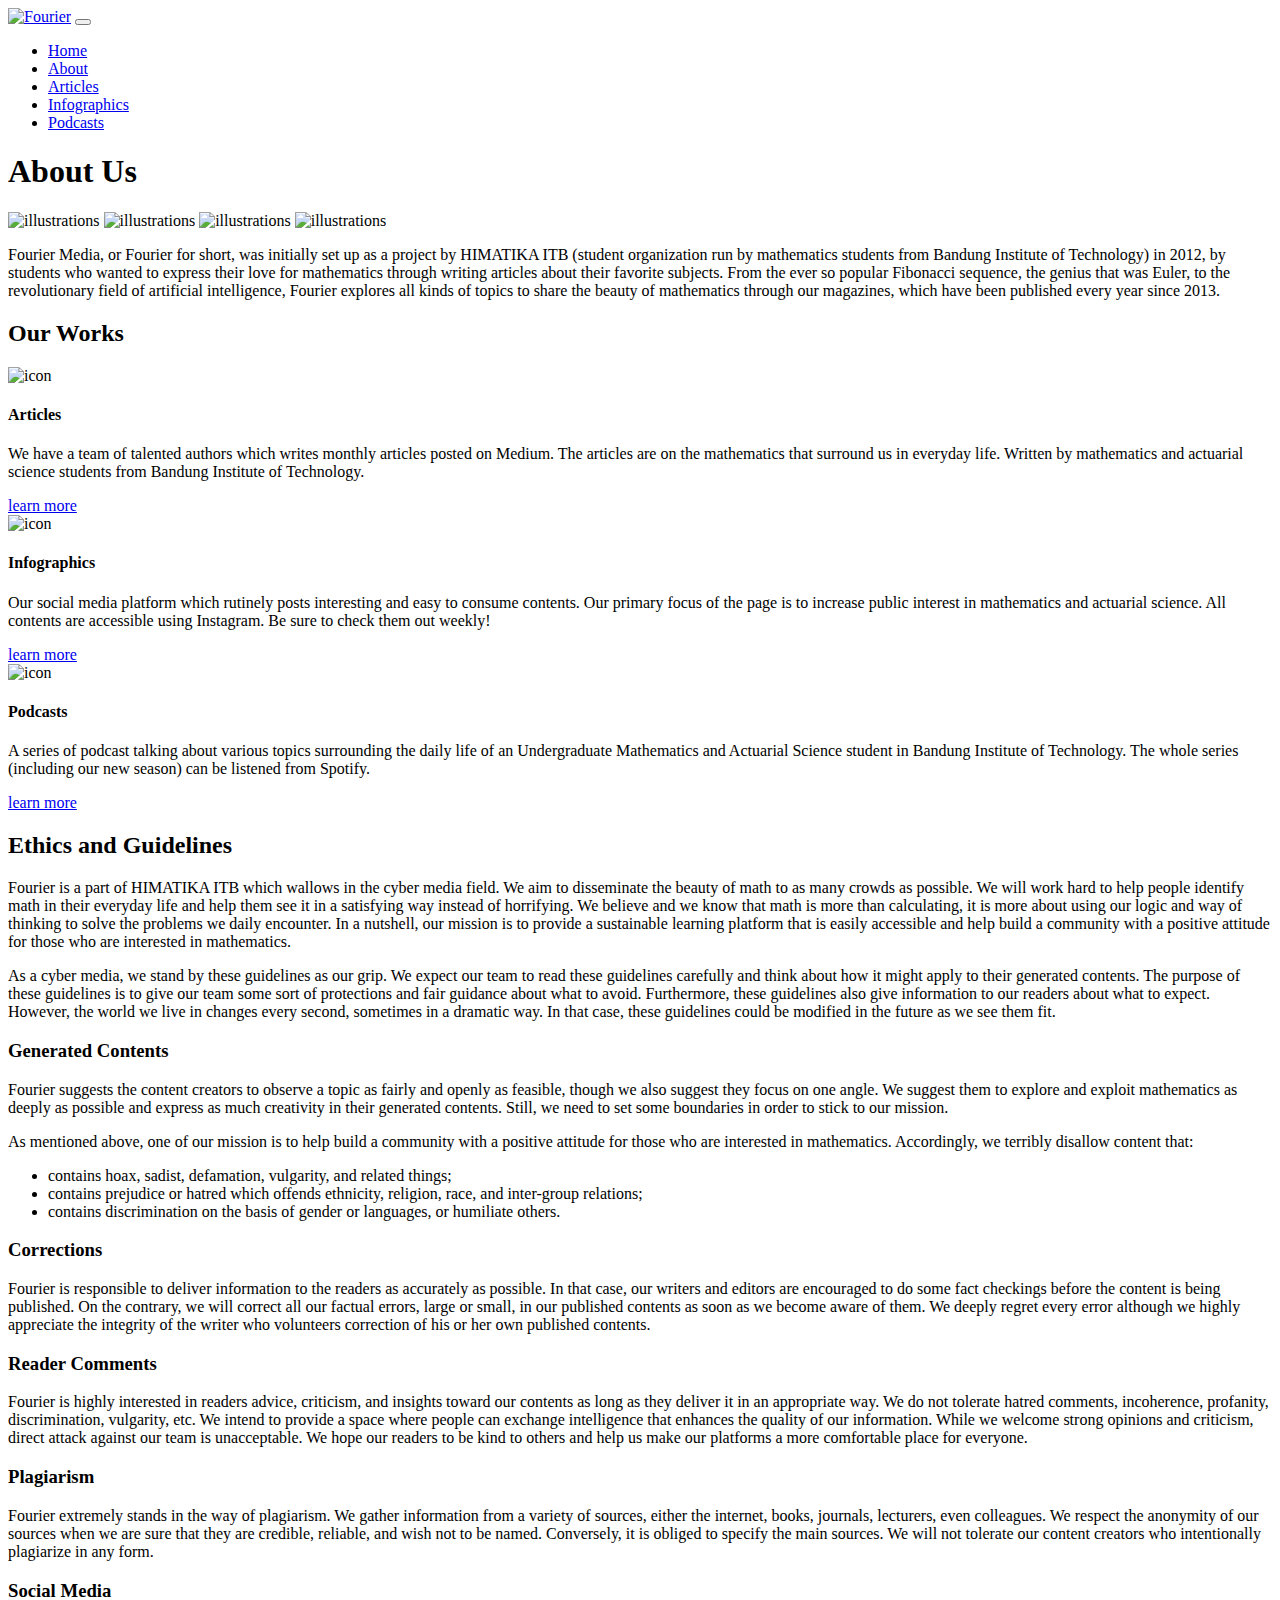
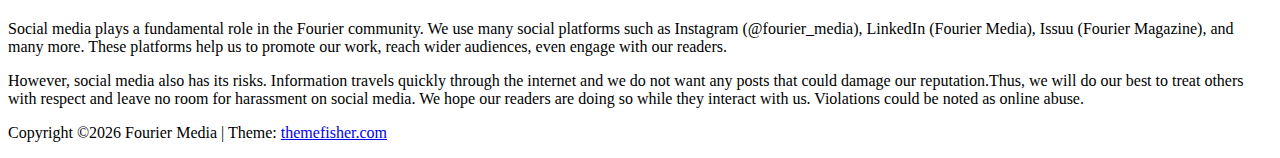
==== about.html @ 77a24170 "Add files via upload" ====
<!DOCTYPE html>
<html lang="zxx">

<head>
  <meta charset="utf-8">
  <title>About Us - Fourier Media</title>

  <!-- mobile specific metas -->
  <meta http-equiv="X-UA-Compatible" content="IE=edge">
  <meta name="viewport" content="width=device-width, initial-scale=1.0, maximum-scale=5.0">
  
  <!-- ** plugins needed for the website ** -->
  <!-- bootstrap -->
  <link rel="stylesheet" href="plugins/bootstrap/bootstrap.min.css">
  <!-- slick slider -->
  <link rel="stylesheet" href="plugins/slick/slick.css">
  <!-- themefy-icon -->
  <link rel="stylesheet" href="plugins/themify-icons/themify-icons.css">

  <!-- main stylesheet -->
  <link href="css/style.css" rel="stylesheet">
  
  <!-- favicon -->
  <link rel="apple-touch-icon" sizes="180x180" href="images/favicon/apple-touch-icon.png">
  <link rel="icon" type="image/png" sizes="32x32" href="images/favicon/favicon-32x32.png">
  <link rel="icon" type="image/png" sizes="16x16" href="images/favicon/favicon-16x16.png">
  <link rel="manifest" href="images/favicon/site.webmanifest">
</head>

<body>
  

<header class="navigation fixed-top">
  <nav class="navbar navbar-expand-lg navbar-dark py-0">
    <a class="navbar-brand font-tertiary h3" href="index.html"><img src="images/logo.png" alt="Fourier" class="img-responsive"></a>
    <button class="navbar-toggler" type="button" data-toggle="collapse" data-target="#navigation"
      aria-controls="navigation" aria-expanded="false" aria-label="Toggle navigation">
      <span class="navbar-toggler-icon"></span>
    </button>

    <div class="collapse navbar-collapse text-center" id="navigation">
      <ul class="navbar-nav ml-auto">
        <li class="nav-item">
          <a class="nav-link" href="index.html">Home</a>
        </li>
        <li class="nav-item active">
          <a class="nav-link" href="about.html">About</a>
        </li>
        <li class="nav-item">
          <a class="nav-link" href="medium.html">Articles</a>
        </li>
        <li class="nav-item">
          <a class="nav-link" href="instagram.html">Infographics</a>
        </li>
        <li class="nav-item">
          <a class="nav-link" href="podcast.html">Podcasts</a>
        </li>
      </ul>
    </div>
  </nav>
</header>

<!-- page title -->
<section class="page-title-alt bg-primary position-relative">
  <div class="container">
    <div class="row">
      <div class="col-12">
        <h1 class="text-white font-tertiary">About Us</h1>
      </div>
    </div>
  </div>
  <!-- background shapes -->
  <img src="images/illustrations/leaf-bg-top.png" alt="illustrations" class="bg-shape-1 w-100">
  <img src="images/illustrations/leaf-yellow.png" alt="illustrations" class="bg-shape-3">
  <img src="images/illustrations/leaf-orange.png" alt="illustrations" class="bg-shape-4">
  <img src="images/illustrations/leaf-cyan-lg.png" alt="illustrations" class="bg-shape-6">
</section>
<!-- /page title -->

<!-- about -->
<section class="section">
  <div class="container">
    <div class="row">
      <div class="col-lg-12 mx-auto">
        <p class="font-secondary paragraph-lg text-dark about-align"> Fourier Media, or Fourier for short, was initially set up as a project by HIMATIKA ITB 
          (student organization run by mathematics students from Bandung Institute of Technology) in 2012, by students who wanted to express 
          their love for mathematics through writing articles about their favorite subjects. From the ever so popular Fibonacci sequence, the genius that was Euler, to the revolutionary field of artificial intelligence, Fourier explores all kinds of topics to share 
          the beauty of mathematics through our magazines, which have been published every year since 2013.</p>
      </div>
    </div>
  </div>
</section>
<!-- /about -->

<!-- work -->
<section class="section">
  <div class="container">
    <div class="row justify-content-around">
      <div class="col-lg-12 text-center">
        <h2 class="section-title">Our Works</h2>
      </div>
      <div class="col-lg-3 col-md-4 text-center hover-shadow pt-3 rounded">
        <div class="ml-2 mr-2">
          <img src="images/icons/medium.png" class="mt-2 mb-4" alt="icon">
          <h4 class="mb-4">Articles</h4>
          <p class="font-secondary text-dark about-align"> We have a team of talented authors which writes monthly articles posted on Medium. 
            The articles are on the mathematics that surround us in everyday life. 
            Written by mathematics and actuarial science students from Bandung Institute of Technology.
          </p>
          <a href="https://medium.com/fourier-media" class="about-btn btn btn-xs btn-primary">learn more</a>
        </div>
      </div>
      <div class="col-lg-3 col-md-4 text-center hover-shadow pt-3 rounded">
        <div class="ml-2 mr-2">
          <img src="images/icons/instagram.png" class="mt-2 mb-4" alt="icon">
          <h4 class="mb-4">Infographics</h4>
          <p class="font-secondary text-dark about-align"> Our social media platform which rutinely posts interesting and easy 
            to consume contents. Our primary focus of the page is to increase public interest in mathematics and actuarial science.
            All contents are accessible using Instagram. Be sure to check them out weekly!
          </p>
          <a href="https://www.instagram.com/fourier_media/" class="about-btn btn btn-xs btn-primary">learn more</a>
        </div>
      </div>
      <div class="col-lg-3 col-md-4 text-center hover-shadow pt-3 rounded">
        <div class="ml-2 mr-2">
          <img src="images/icons/spotify.png" class="mt-2 mb-4" alt="icon">
          <h4 class="mb-4">Podcasts</h4>
          <p class="font-secondary text-dark about-align"> A series of podcast talking about various topics surrounding the daily life 
            of an Undergraduate Mathematics and Actuarial Science student in Bandung Institute of Technology. 
            The whole series (including our new season) can be listened from Spotify.
          </p>
          <a href="https://open.spotify.com/show/69jXp36XasVOKYjarYOPJY" class="about-btn btn btn-xs btn-primary">learn more</a>
        </div>
      </div>
    </div>
  </div>
</section>

<section class="section">
  <div class="container">
    <div class="row justify-content-around">
      <div class="col-lg-12 text-center">
        <h2 class="section-title">Ethics and Guidelines</h2>
      </div>
      <div class="col-lg-12 mx-auto">
        <p class="font-secondary paragraph-lg text-dark about-align mb-4">Fourier is a part of HIMATIKA ITB which wallows in the cyber media field. We aim to disseminate the beauty of math to as many crowds as possible. We will work hard to help people identify math in their everyday life and help them see it in a satisfying way instead of horrifying. We believe and we know that math is more than calculating, it is more about using our logic and way of thinking to solve the problems we daily encounter. In a nutshell, our mission is to provide a sustainable learning platform that is easily accessible and help build a community with a positive attitude for those who are interested in mathematics.</p>
        <p class="font-secondary paragraph-lg text-dark about-align">As a cyber media, we stand by these guidelines as our grip. We expect our team to read these guidelines carefully and think about how it might apply to their generated contents. The purpose of these guidelines is to give our team some sort of protections and fair guidance about what to avoid. Furthermore, these guidelines also give information to our readers about what to expect.
          However, the world we live in changes every second, sometimes in a dramatic way. In that case, these guidelines could be modified in the future as we see them fit.</p>
      </div>
      <div class="col-lg-12 mt-5">
        <h3 class="about-section-title">Generated Contents</h3>
      </div>
      <div class="col-lg-12 mx-auto">
        <p class="font-secondary paragraph-lg text-dark about-align mb-4">Fourier suggests the content creators to observe a topic as fairly and openly as feasible, though we also suggest they focus on one angle. We suggest them to explore and exploit mathematics as deeply as possible and express as much creativity in their generated contents. Still, we need to set some boundaries in order to stick to our mission.</p>
        <p class="font-secondary paragraph-lg text-dark about-align">As mentioned above, one of our mission is to help build a community with a positive attitude for those who are interested in mathematics. Accordingly, we terribly disallow content that:</p>
        <ul class="font-secondary paragraph-lg text-dark about-align">
          <li class="mb-3">contains hoax, sadist, defamation, vulgarity, and related things;</li>
          <li class="mb-3">contains prejudice or hatred which offends ethnicity, religion, race, and inter-group relations;</li>
          <li class="mb-4">contains discrimination on the basis of gender or languages, or humiliate others.</li>
        </ul>
      </div>
      <div class="col-lg-12 mt-5">
        <h3 class="about-section-title">Corrections</h3>
      </div>
      <div class="col-lg-12 mx-auto">
        <p class="font-secondary paragraph-lg text-dark about-align">Fourier is responsible to deliver information to the readers as accurately as possible. In that case, our writers and editors are encouraged to do some fact checkings before the content is being published. On the contrary, we will correct all our factual errors, large or small, in our published contents as soon as we become aware of them. We deeply regret every error although we highly appreciate the integrity of the writer who volunteers correction of his or her own published contents.</p>
      </div>
      <div class="col-lg-12 mt-5">
        <h3 class="about-section-title">Reader Comments</h3>
      </div>
      <div class="col-lg-12 mx-auto">
        <p class="font-secondary paragraph-lg text-dark about-align">Fourier is highly interested in readers advice, criticism, and insights toward our contents as long as they deliver it in an appropriate way. We do not tolerate hatred comments, incoherence, profanity, discrimination, vulgarity, etc. We intend to provide a space where people can exchange intelligence that enhances the quality of our information. While we welcome strong opinions and criticism, direct attack against our team is unacceptable. We hope our readers to be kind to others and help us make our platforms a more comfortable place for everyone.</p>
      </div>
      <div class="col-lg-12 mt-5">
        <h3 class="about-section-title">Plagiarism</h3>
      </div>
      <div class="col-lg-12 mx-auto">
        <p class="font-secondary paragraph-lg text-dark about-align">Fourier extremely stands in the way of plagiarism. We gather information from a variety of sources, either the internet, books, journals, lecturers, even colleagues. We respect the anonymity of our sources when we are sure that they are credible, reliable, and wish not to be named. Conversely, it is obliged to specify the main sources. We will not tolerate our content creators who intentionally plagiarize in any form.</p>
      </div>
      <div class="col-lg-12 mt-5">
        <h3 class="about-section-title">Social Media</h3>
      </div>
      <div class="col-lg-12 mx-auto">
        <p class="font-secondary paragraph-lg text-dark about-align mb-4">Social media plays a fundamental role in the Fourier community. We use many social platforms such as Instagram (@fourier_media), LinkedIn (Fourier Media), Issuu (Fourier Magazine), and many more. These platforms help us to promote our work, reach wider audiences, even engage with our readers.</p>
        <p class="font-secondary paragraph-lg text-dark about-align">However, social media also has its risks. Information travels quickly through the internet and we do not want any posts that could damage our reputation.Thus, we will do our best to treat others with respect and leave no room for harassment on social media. We hope our readers are doing so while they interact with us. Violations could be noted as online abuse.</p>
      </div>
    </div>
  </div>
</section>
<!-- ./work -->

<!-- footer -->
<footer class="footer-section">
  <div class="text-center border-dark py-4">
    <p class="mb-0 text-light">Copyright ©<script>
        var CurrentYear = new Date().getFullYear()
        document.write(CurrentYear)
      </script> Fourier Media | Theme: <a href="https://themefisher.com">themefisher.com</a></p>
  </div>
</footer>
<!-- /footer -->

<!-- jQuery -->
<script src="plugins/jQuery/jquery.min.js"></script>
<!-- bootstrap JS -->
<script src="plugins/bootstrap/bootstrap.min.js"></script>
<!-- slick slider -->
<script src="plugins/slick/slick.min.js"></script>
<!-- filter -->
<script src="plugins/shuffle/shuffle.min.js"></script>

<!-- main script -->
<script src="js/script.js"></script>

</body>
</html>
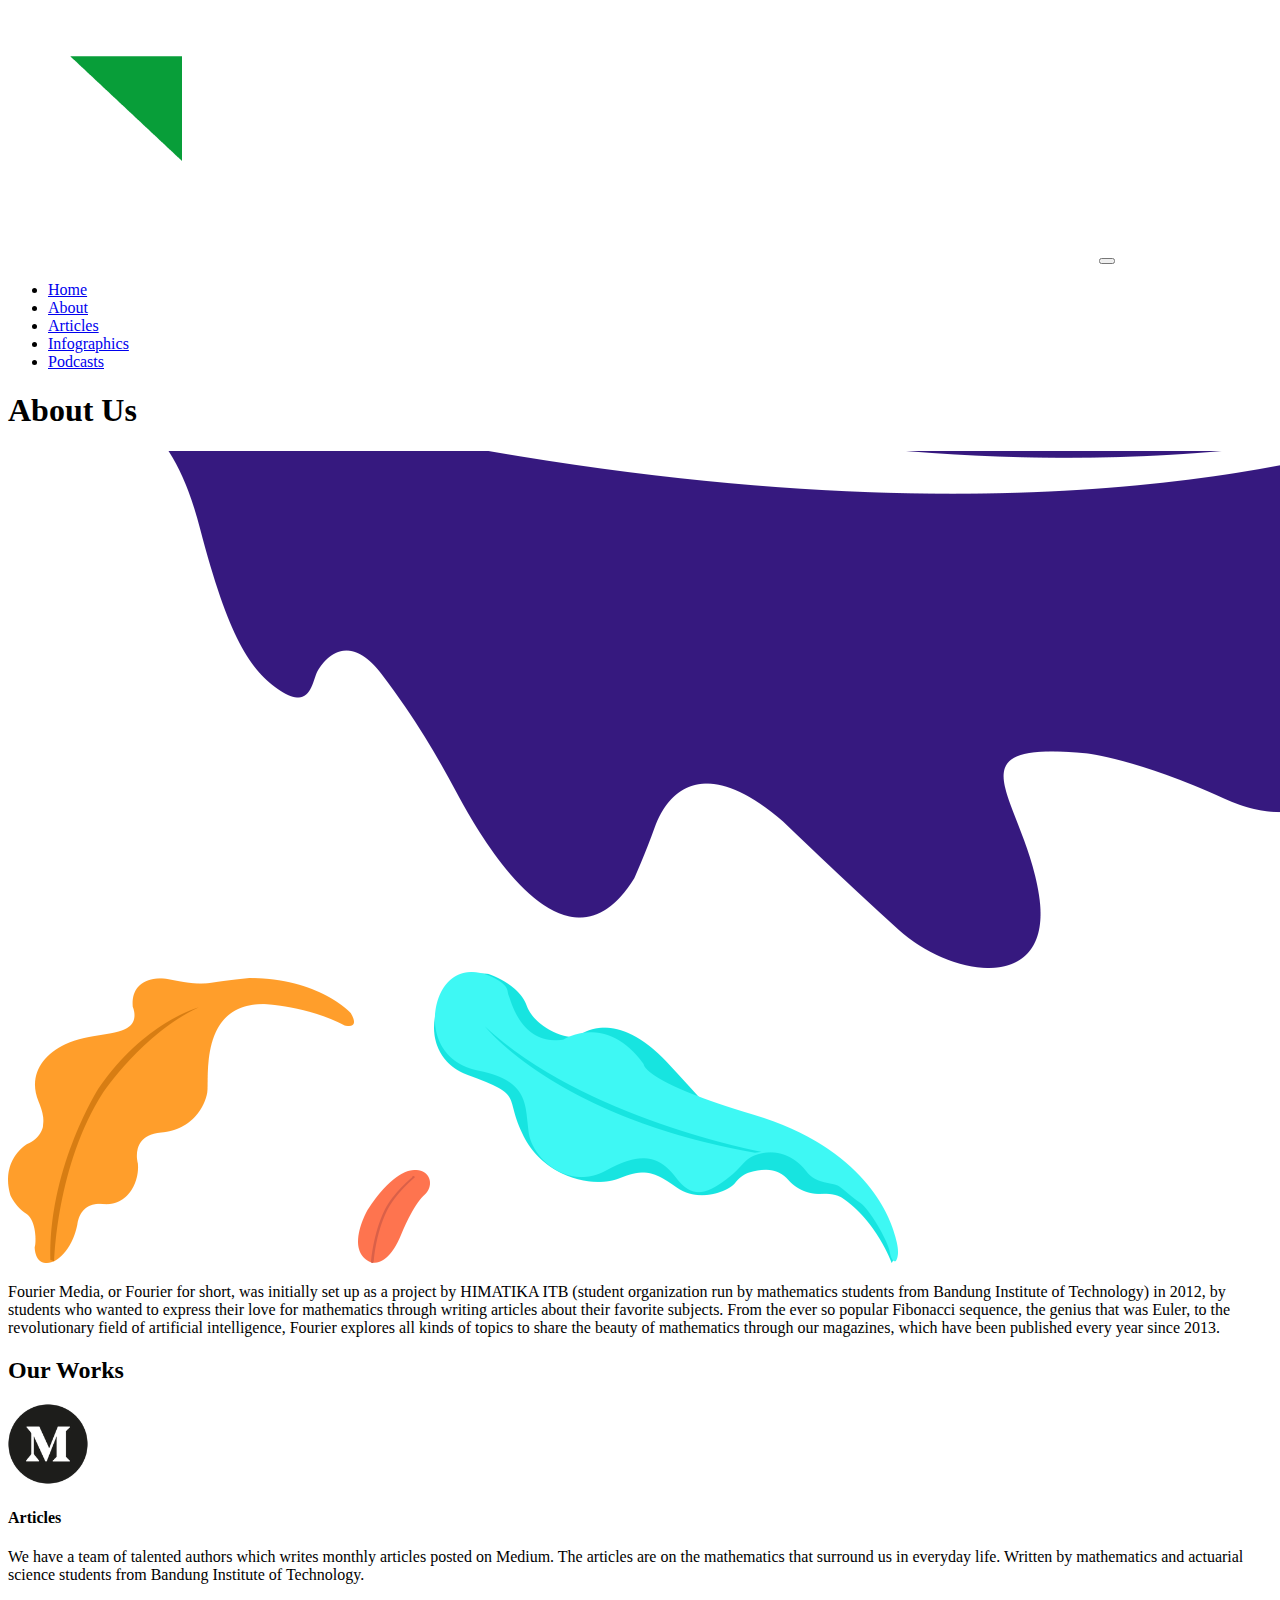
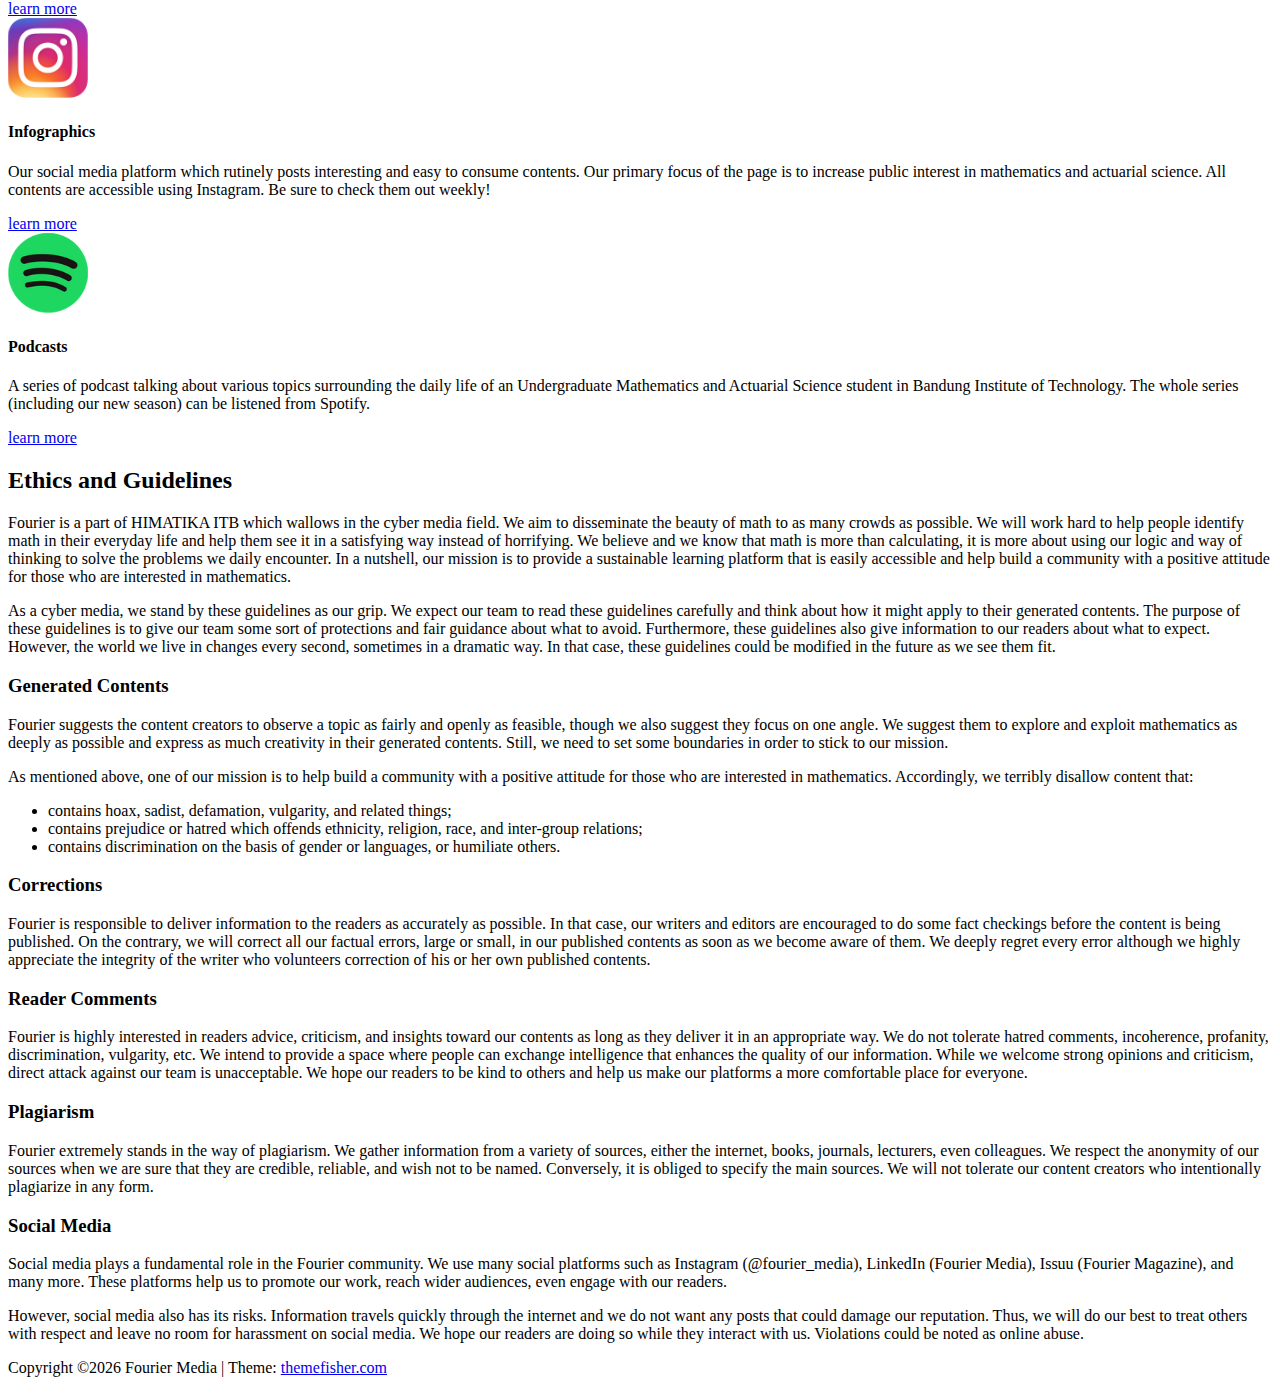
==== commit 5d9ccf08: "Update about.html" ====
--- a/about.html
+++ b/about.html
@@ -182,7 +182,7 @@
       </div>
       <div class="col-lg-12 mx-auto">
         <p class="font-secondary paragraph-lg text-dark about-align mb-4">Social media plays a fundamental role in the Fourier community. We use many social platforms such as Instagram (@fourier_media), LinkedIn (Fourier Media), Issuu (Fourier Magazine), and many more. These platforms help us to promote our work, reach wider audiences, even engage with our readers.</p>
-        <p class="font-secondary paragraph-lg text-dark about-align">However, social media also has its risks. Information travels quickly through the internet and we do not want any posts that could damage our reputation.Thus, we will do our best to treat others with respect and leave no room for harassment on social media. We hope our readers are doing so while they interact with us. Violations could be noted as online abuse.</p>
+        <p class="font-secondary paragraph-lg text-dark about-align">However, social media also has its risks. Information travels quickly through the internet and we do not want any posts that could damage our reputation. Thus, we will do our best to treat others with respect and leave no room for harassment on social media. We hope our readers are doing so while they interact with us. Violations could be noted as online abuse.</p>
       </div>
     </div>
   </div>
@@ -213,4 +213,4 @@
 <script src="js/script.js"></script>
 
 </body>
-</html>+</html>
